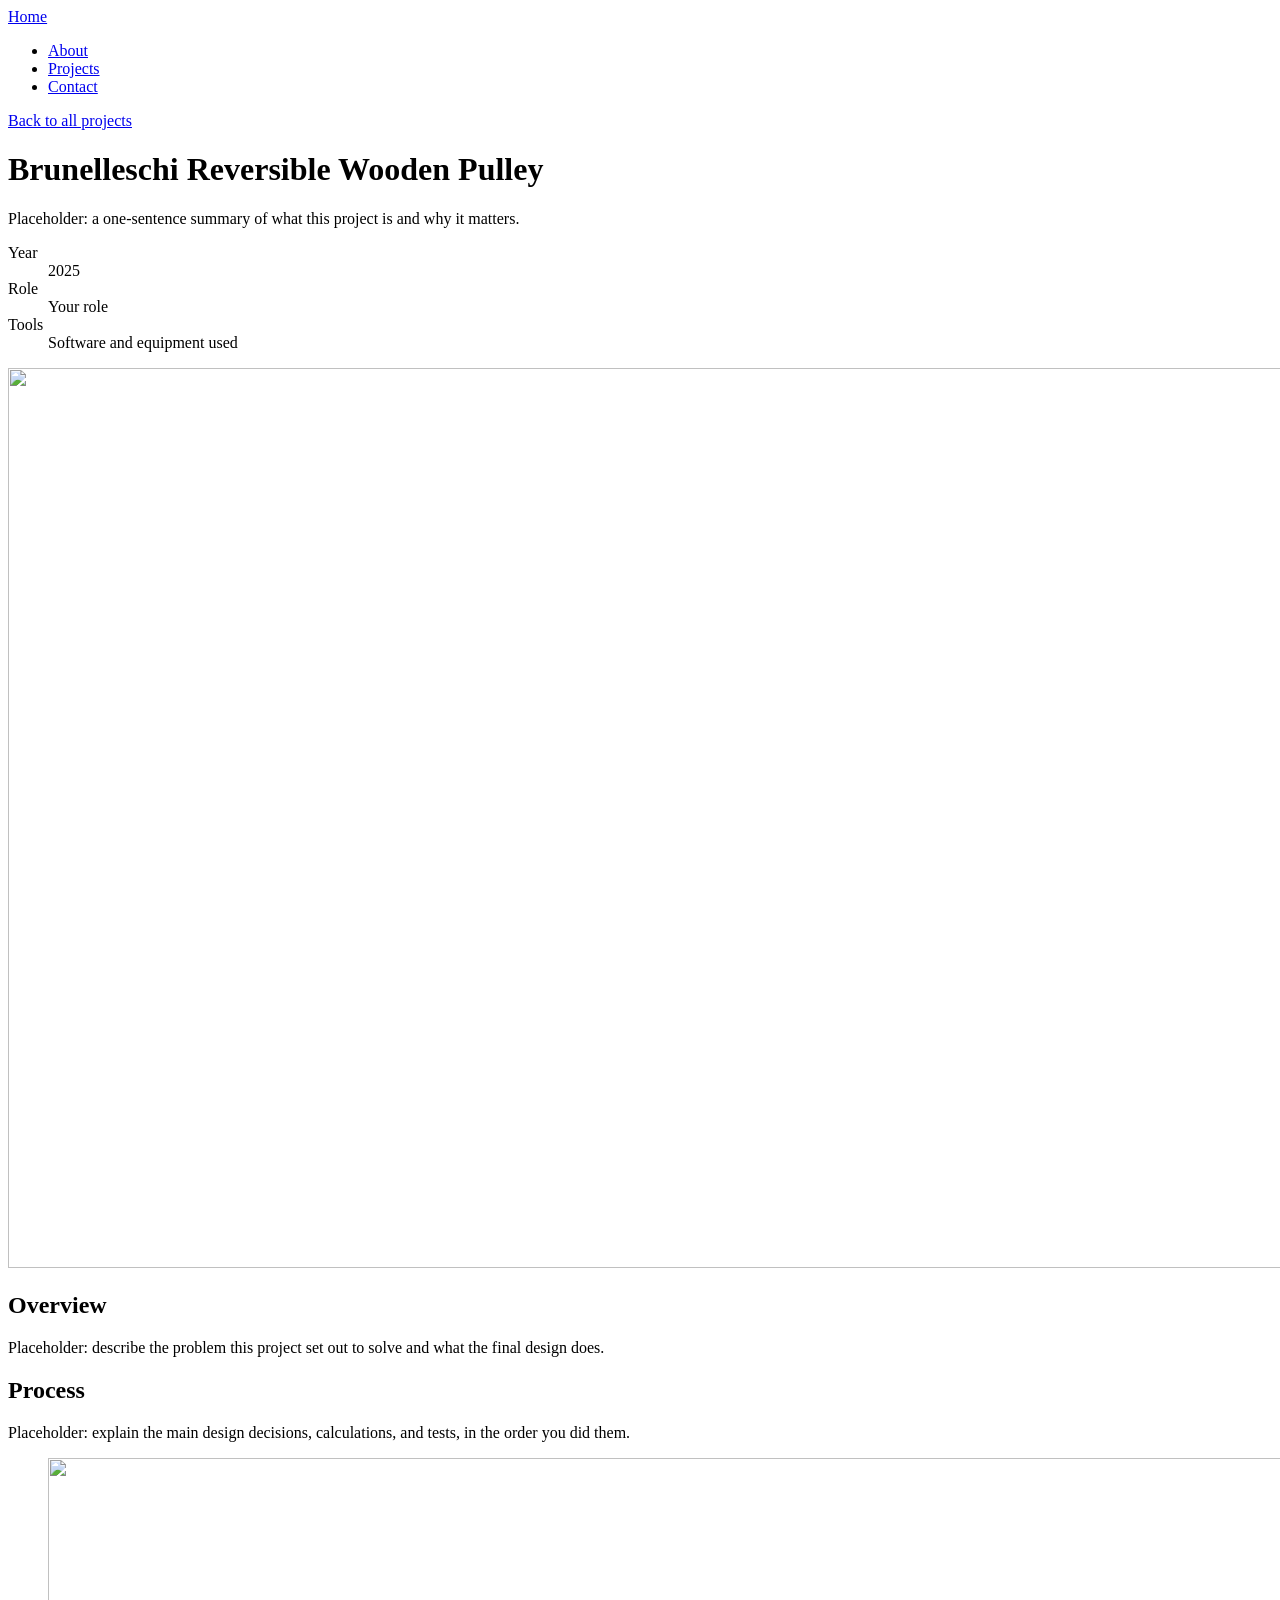
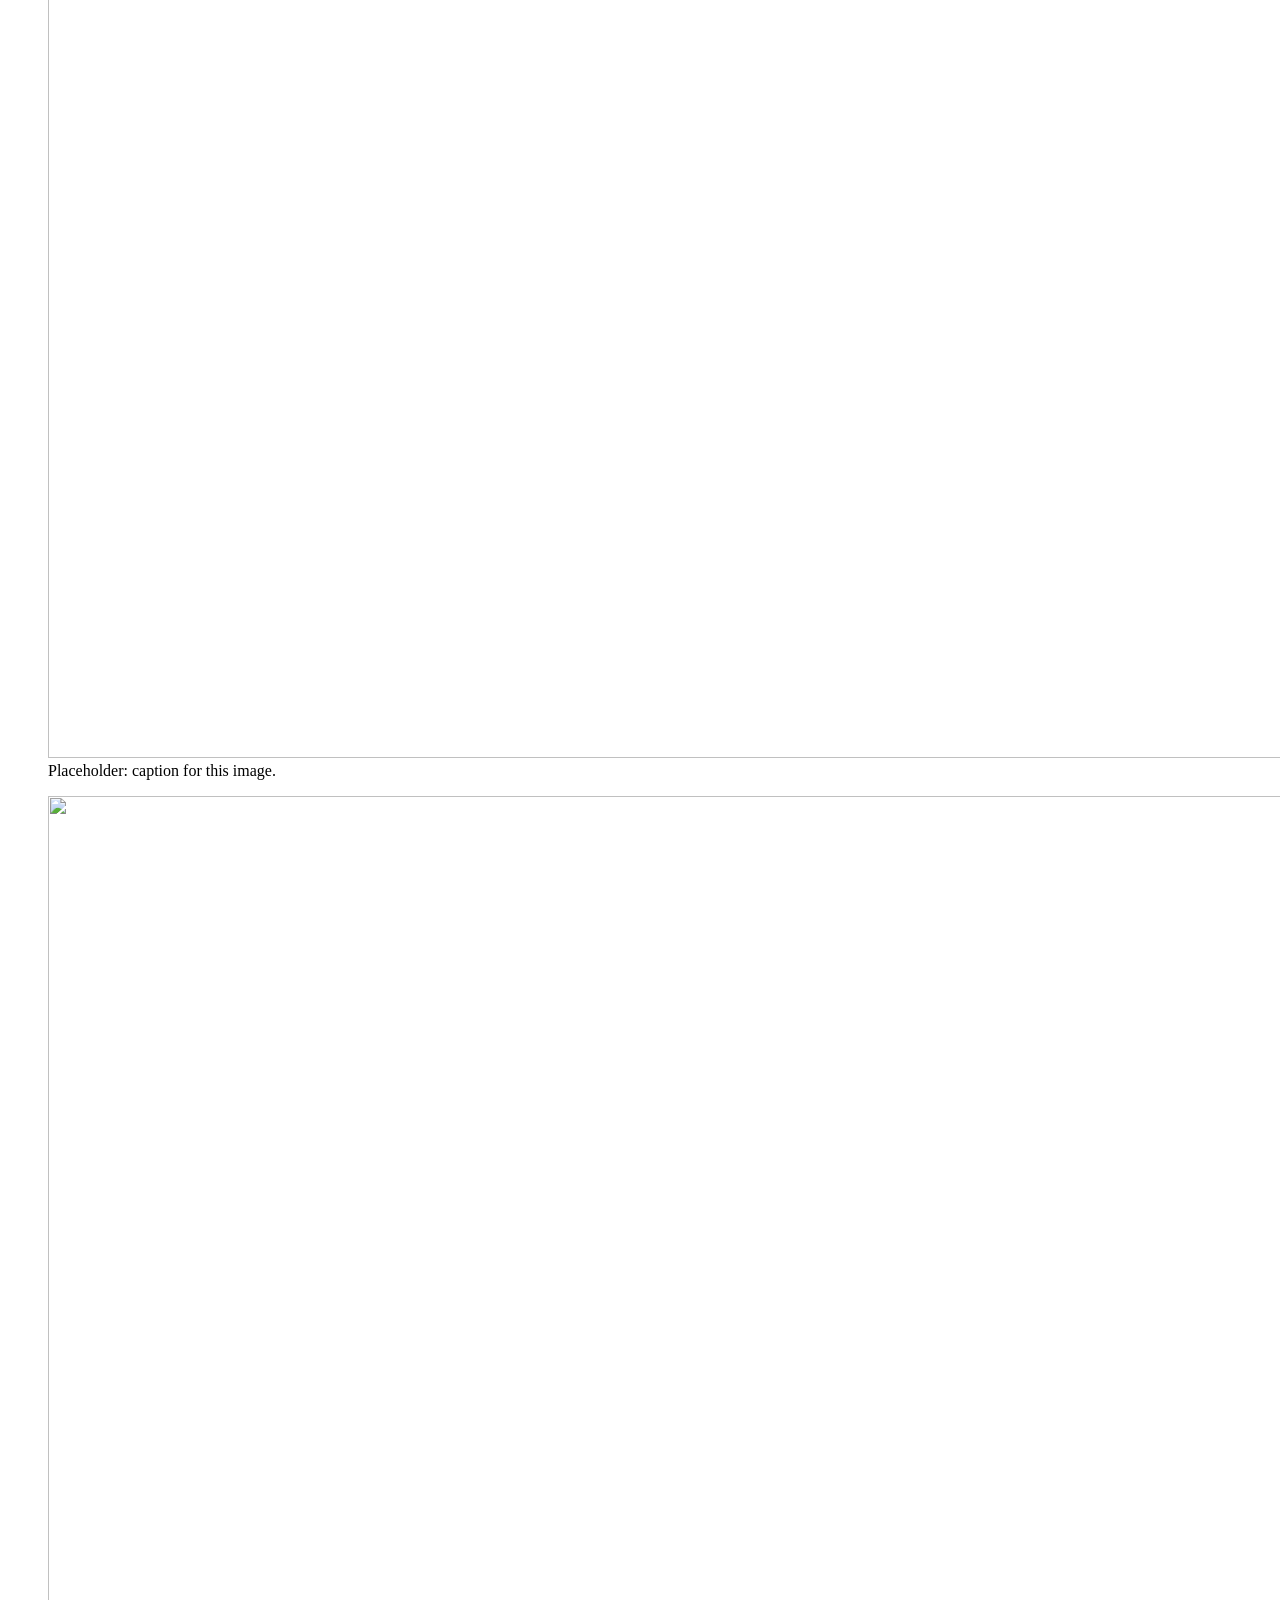
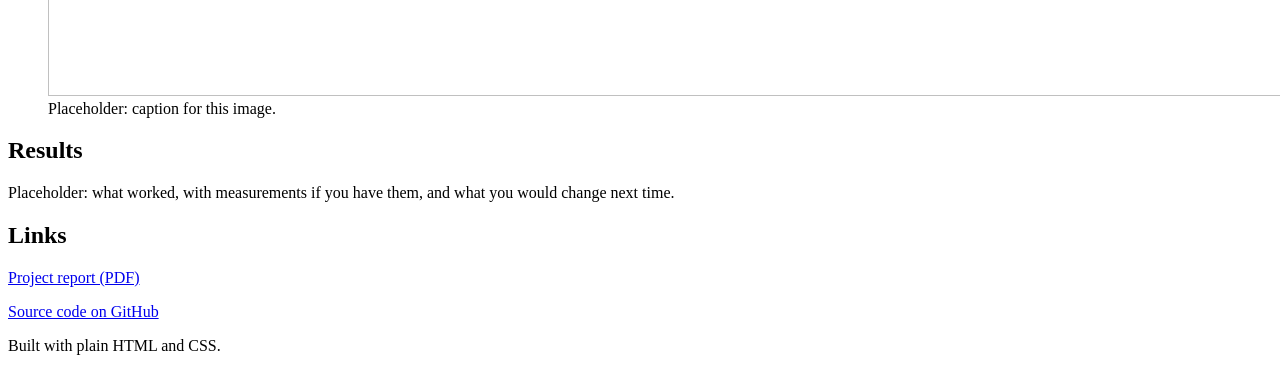
==== projects/brunelleschi-pulley.html @ 2210cf12 "Rename brunelleschi-pulley.html to projects/brunelleschi-pulley.html" ====
<!DOCTYPE html>
<html lang="en">
<head>
  <meta charset="utf-8">
  <meta name="viewport" content="width=device-width, initial-scale=1">
  <!-- EDIT: project title -->
  <title>Brunelleschi Reversible Wooden Pulley – Jacob San Juan</title>
  <meta name="description" content="Brunelleschi Reversible Wooden Pulley: a project by Jacob San Juan.">
  <link rel="preconnect" href="https://fonts.googleapis.com">
  <link rel="preconnect" href="https://fonts.gstatic.com" crossorigin>
  <link href="https://fonts.googleapis.com/css2?family=Barlow+Condensed:wght@600&family=Barlow:wght@400;500;600&display=swap" rel="stylesheet">
  <link rel="stylesheet" href="../css/style.css">
</head>
<body>

  <nav class="topbar" aria-label="Main">
    <div class="wrap">
      <a class="brand" href="../index.html">Home</a>
      <ul class="tabs">
        <li><a href="../index.html#about">About</a></li>
        <li><a href="../index.html#projects">Projects</a></li>
        <li><a href="../index.html#contact">Contact</a></li>
      </ul>
    </div>
  </nav>

  <main>
    <div class="wrap">
      <a class="back" href="../index.html#projects">Back to all projects</a>
      <div class="intro">
        <h1>Brunelleschi Reversible Wooden Pulley</h1>
        <!-- EDIT: one-sentence summary -->
        <p class="lede">Placeholder: a one-sentence summary of what this project is and why it matters.</p>
        <dl class="facts">
          <div><dt>Year</dt><dd>2025</dd></div>
          <div><dt>Role</dt><dd>Your role</dd></div>
          <div><dt>Tools</dt><dd>Software and equipment used</dd></div>
        </dl>
      </div>
      <!-- EDIT: change src to your photo (e.g. ../images/levitation-main.jpg) and describe it in alt -->
      <img class="detail-img" src="../images/placeholder.svg" width="1600" height="900" alt="">
    </div>

    <section>
      <div class="wrap">
        <h2>Overview</h2>
        <div>
          <!-- EDIT: the problem, the goal, and what you built -->
          <p>Placeholder: describe the problem this project set out to solve and what the final design does.</p>
        </div>
      </div>
    </section>

    <section>
      <div class="wrap">
        <h2>Process</h2>
        <div>
          <!-- EDIT: key design decisions, calculations, simulations, and tests -->
          <p>Placeholder: explain the main design decisions, calculations, and tests, in the order you did them.</p>
          <div class="figures">
            <figure>
              <img src="../images/placeholder.svg" width="1600" height="900" alt="">
              <figcaption>Placeholder: caption for this image.</figcaption>
            </figure>
            <figure>
              <img src="../images/placeholder.svg" width="1600" height="900" alt="">
              <figcaption>Placeholder: caption for this image.</figcaption>
            </figure>
          </div>
        </div>
      </div>
    </section>

    <section>
      <div class="wrap">
        <h2>Results</h2>
        <div>
          <!-- EDIT: what worked (with numbers if you have them) and what you would improve -->
          <p>Placeholder: what worked, with measurements if you have them, and what you would change next time.</p>
        </div>
      </div>
    </section>

    <section>
      <div class="wrap">
        <h2>Links</h2>
        <div>
          <!-- EDIT: point these at your report and code, or delete the lines you do not need -->
          <p><a href="#">Project report (PDF)</a></p>
          <p><a href="#">Source code on GitHub</a></p>
        </div>
      </div>
    </section>
  </main>

  <footer>
    <div class="wrap"><p>Built with plain HTML and CSS.</p></div>
  </footer>

</body>
</html>
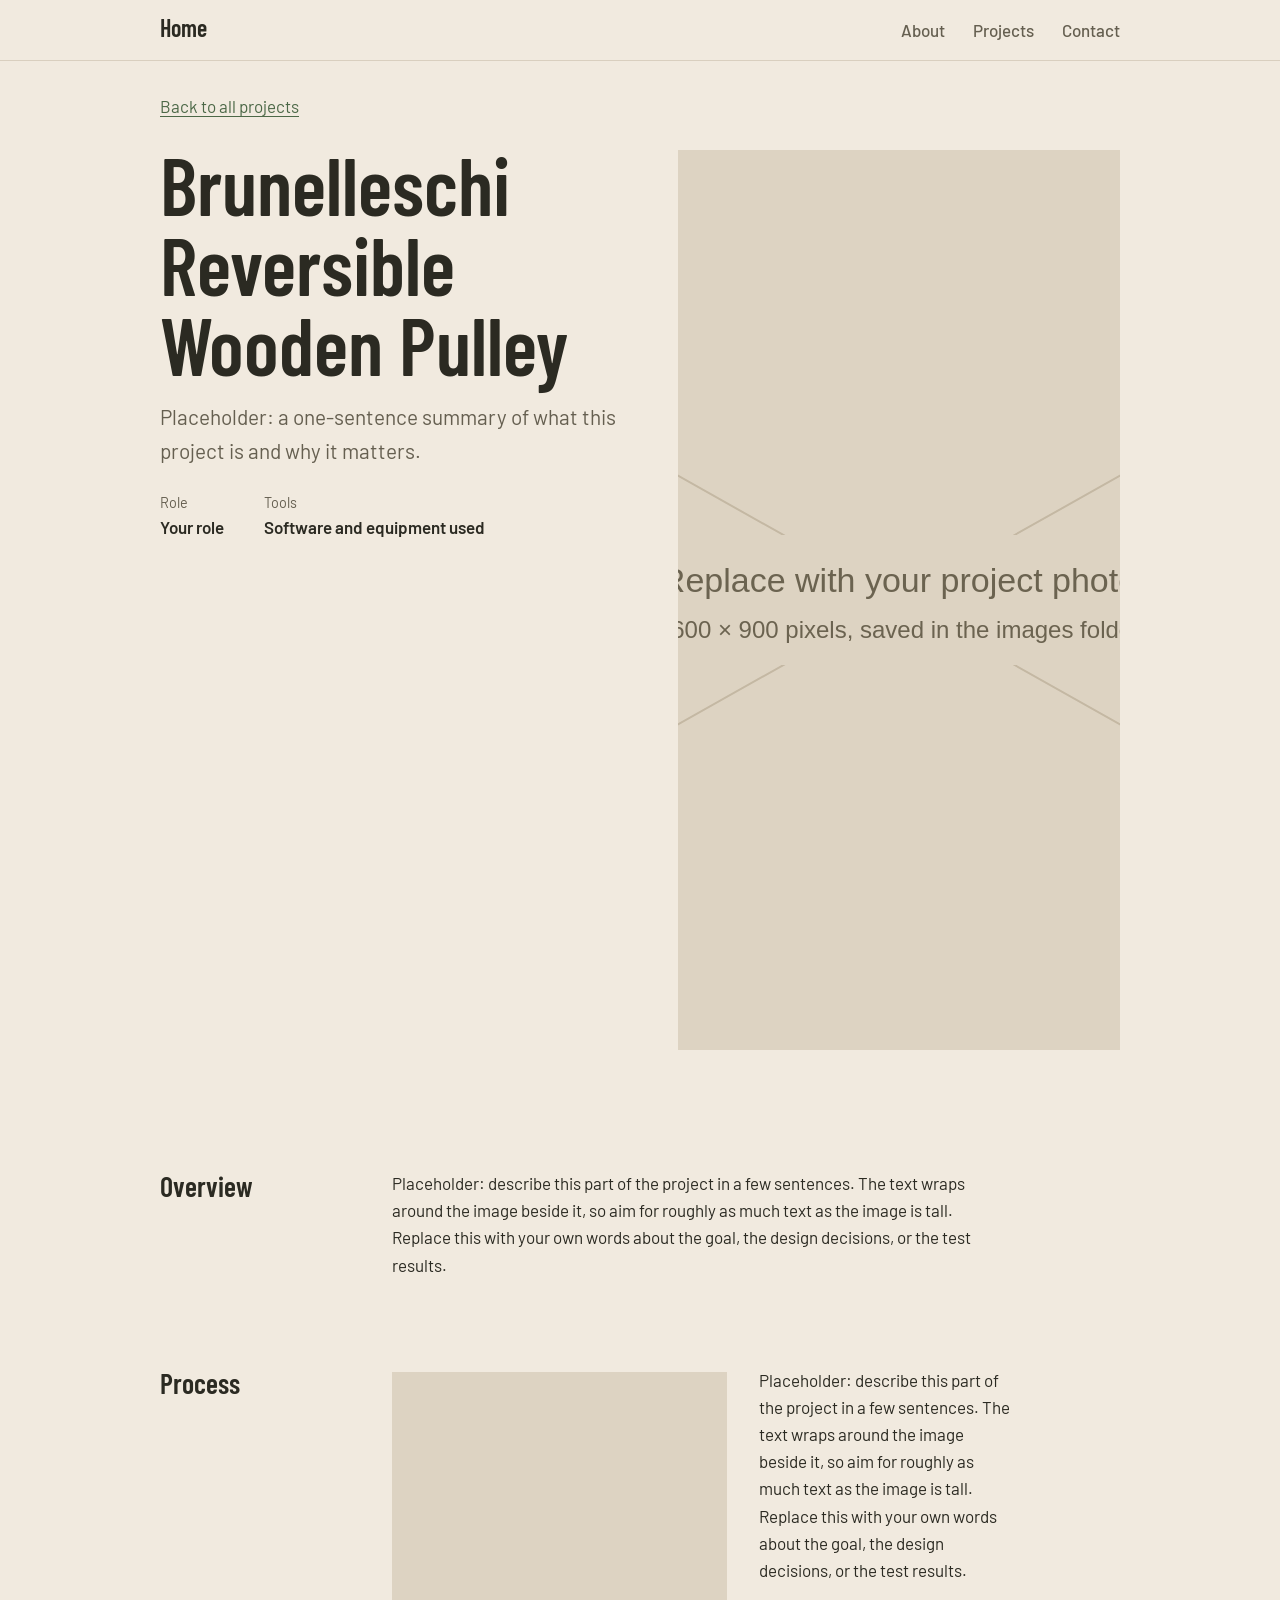
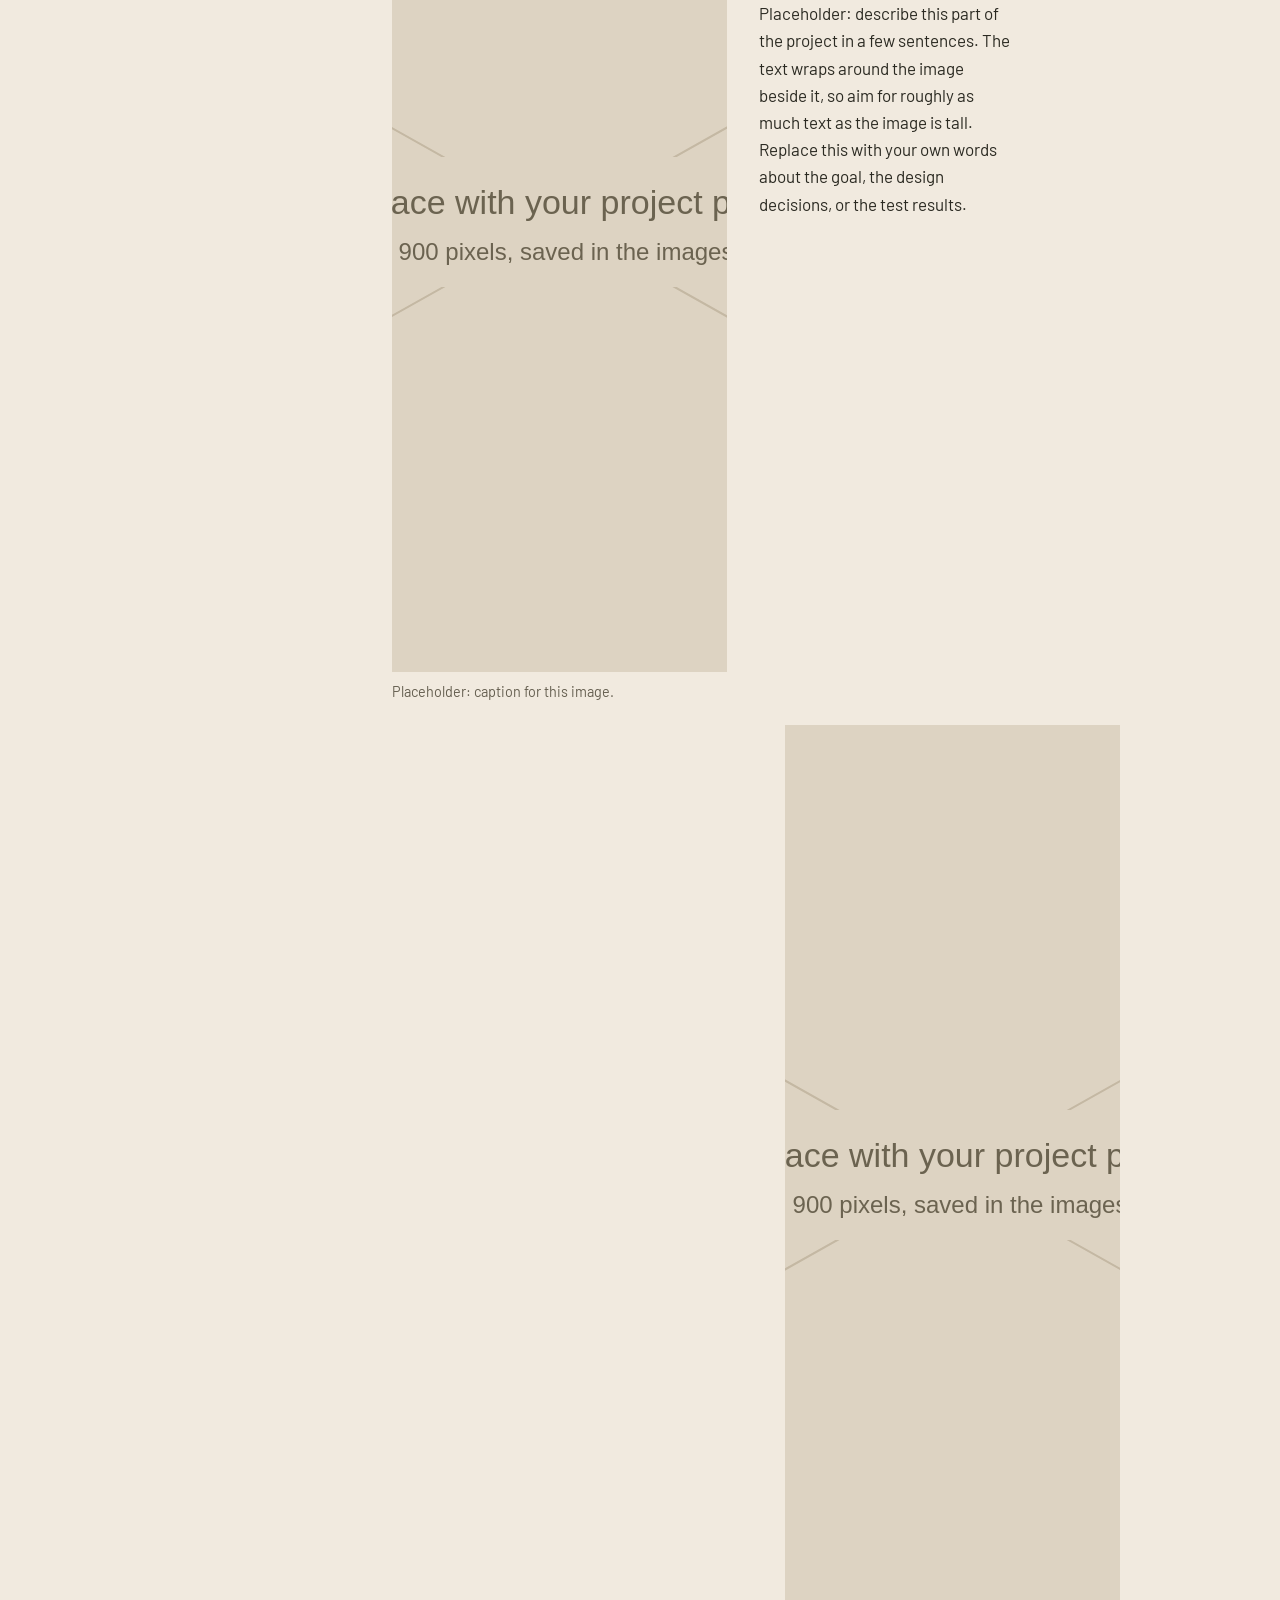
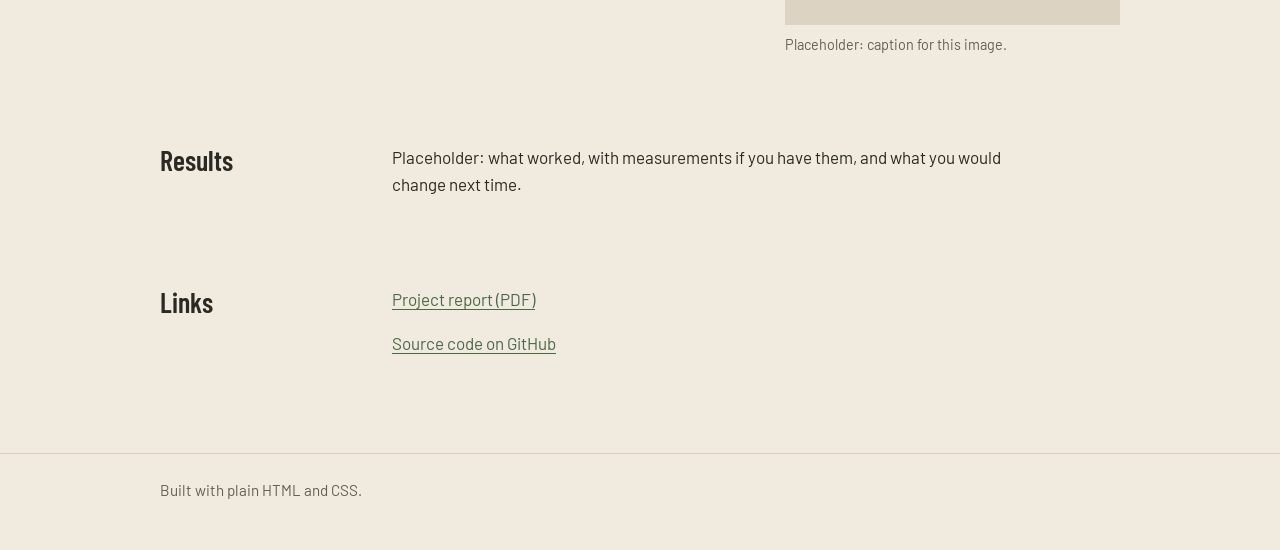
==== commit b43cbd2a: "Update brunelleschi-pulley.html" ====
--- a/projects/brunelleschi-pulley.html
+++ b/projects/brunelleschi-pulley.html
@@ -28,17 +28,18 @@
     <div class="wrap">
       <a class="back" href="../index.html#projects">Back to all projects</a>
       <div class="intro">
+        <!-- EDIT: change src to your photo and describe it in alt. Use class "left" instead of "right" to switch sides -->
+        <figure class="wrap-img right">
+          <img src="../images/placeholder.svg" width="1600" height="900" alt="">
+        </figure>
         <h1>Brunelleschi Reversible Wooden Pulley</h1>
         <!-- EDIT: one-sentence summary -->
         <p class="lede">Placeholder: a one-sentence summary of what this project is and why it matters.</p>
         <dl class="facts">
-          <div><dt>Year</dt><dd>2025</dd></div>
           <div><dt>Role</dt><dd>Your role</dd></div>
           <div><dt>Tools</dt><dd>Software and equipment used</dd></div>
         </dl>
       </div>
-      <!-- EDIT: change src to your photo (e.g. ../images/levitation-main.jpg) and describe it in alt -->
-      <img class="detail-img" src="../images/placeholder.svg" width="1600" height="900" alt="">
     </div>
 
     <section>
@@ -46,7 +47,7 @@
         <h2>Overview</h2>
         <div>
           <!-- EDIT: the problem, the goal, and what you built -->
-          <p>Placeholder: describe the problem this project set out to solve and what the final design does.</p>
+          <p>Placeholder: describe this part of the project in a few sentences. The text wraps around the image beside it, so aim for roughly as much text as the image is tall. Replace this with your own words about the goal, the design decisions, or the test results.</p>
         </div>
       </div>
     </section>
@@ -55,18 +56,18 @@
       <div class="wrap">
         <h2>Process</h2>
         <div>
-          <!-- EDIT: key design decisions, calculations, simulations, and tests -->
-          <p>Placeholder: explain the main design decisions, calculations, and tests, in the order you did them.</p>
-          <div class="figures">
-            <figure>
-              <img src="../images/placeholder.svg" width="1600" height="900" alt="">
-              <figcaption>Placeholder: caption for this image.</figcaption>
-            </figure>
-            <figure>
-              <img src="../images/placeholder.svg" width="1600" height="900" alt="">
-              <figcaption>Placeholder: caption for this image.</figcaption>
-            </figure>
-          </div>
+          <!-- EDIT: each figure sits beside the paragraph after it. Copy a figure and paragraph pair to add more -->
+          <figure class="wrap-img left">
+            <img src="../images/placeholder.svg" width="1600" height="900" alt="">
+            <figcaption>Placeholder: caption for this image.</figcaption>
+          </figure>
+          <p>Placeholder: describe this part of the project in a few sentences. The text wraps around the image beside it, so aim for roughly as much text as the image is tall. Replace this with your own words about the goal, the design decisions, or the test results.</p>
+
+          <figure class="wrap-img right">
+            <img src="../images/placeholder.svg" width="1600" height="900" alt="">
+            <figcaption>Placeholder: caption for this image.</figcaption>
+          </figure>
+          <p>Placeholder: describe this part of the project in a few sentences. The text wraps around the image beside it, so aim for roughly as much text as the image is tall. Replace this with your own words about the goal, the design decisions, or the test results.</p>
         </div>
       </div>
     </section>
--- a/css/style.css
+++ b/css/style.css
@@ -0,0 +1,94 @@
+:root {
+  --bg: #F1EADF; --ink: #2B2A22; --muted: #655F50; --rule: #D9CFBF; --accent: #4C6847;
+  --head: "Barlow Condensed", "Arial Narrow", sans-serif;
+  --body: "Barlow", system-ui, sans-serif;
+}
+@media (prefers-color-scheme: dark) {
+  :root { --bg: #1D1B16; --ink: #EAE4D6; --muted: #A9A38F; --rule: #34322A; --accent: #9DBB92; }
+}
+* { box-sizing: border-box; }
+html { scroll-behavior: smooth; }
+@media (prefers-reduced-motion: reduce) { html { scroll-behavior: auto; } * { transition: none !important; } }
+body { margin: 0; background: var(--bg); color: var(--ink); font: 1.0625rem/1.6 var(--body); }
+a { color: var(--accent); text-underline-offset: 3px; }
+a:focus-visible { outline: 3px solid var(--accent); outline-offset: 3px; }
+.wrap { width: min(960px, 100% - 2.5rem); margin-inline: auto; }
+
+/* ---------- Tabs ---------- */
+.topbar { position: sticky; top: 0; z-index: 10; background: var(--bg); border-bottom: 1px solid var(--rule); }
+.topbar .wrap { display: flex; flex-wrap: wrap; align-items: baseline; justify-content: space-between; gap: .25rem 2rem; }
+.brand { font: 600 1.5rem/1 var(--head); color: var(--ink); text-decoration: none; padding: 1rem 0; }
+.tabs { display: flex; gap: 1.75rem; margin: 0; padding: 0; list-style: none; }
+.tabs a {
+  display: block; padding: 1rem 0 calc(1rem - 2px); color: var(--muted); text-decoration: none; font-weight: 500;
+  border-bottom: 2px solid transparent; transition: color .15s, border-color .15s;
+}
+.tabs a:hover, .tabs a:focus-visible { color: var(--ink); border-bottom-color: var(--accent); }
+
+/* ---------- Front page ---------- */
+.intro { padding: clamp(3rem, 9vw, 6rem) 0 2rem; }
+h1 { font: 600 clamp(2.75rem, 8vw, 5rem)/1 var(--head); margin: 0 0 1rem; }
+.hello { display: block; font-size: 1.75rem; color: var(--muted); margin-bottom: .5rem; }
+.lede { font-size: 1.3rem; color: var(--muted); max-width: 52ch; margin: 0; }
+
+/* Any photo you drop in is cropped to a 16:9 frame */
+.hero-img { display: block; width: 100%; aspect-ratio: 16 / 9; object-fit: cover; background: var(--rule); }
+
+section { padding: clamp(2.5rem, 7vw, 4.5rem) 0 0; scroll-margin-top: 3.5rem; }
+@media (min-width: 760px) { section .wrap { display: grid; grid-template-columns: 200px 1fr; gap: 2rem; } }
+h2 { font: 600 1.75rem/1.2 var(--head); margin: 0 0 1rem; }
+p { margin: 0 0 1rem; max-width: 62ch; }
+
+/* Projects: heading on top, full-width gallery underneath */
+section .wrap.stack { display: block; }
+.gallery { list-style: none; margin: 0; padding: 0; display: grid; gap: 2rem 1.5rem; grid-template-columns: repeat(auto-fill, minmax(min(100%, 260px), 1fr)); }
+.card { display: block; color: inherit; text-decoration: none; }
+.card img { display: block; width: 100%; aspect-ratio: 16 / 9; object-fit: cover; background: var(--rule); transition: opacity .15s; }
+.card-title { display: block; padding-top: .75rem; }
+.card-title strong { font-weight: 600; transition: color .15s; }
+.card-desc { display: block; margin-top: .25rem; color: var(--muted); font-size: .95rem; }
+.card:hover strong, .card:focus-visible strong { color: var(--accent); }
+.card:hover img, .card:focus-visible img { opacity: .85; }
+
+footer { margin-top: clamp(3rem, 8vw, 5rem); border-top: 1px solid var(--rule); padding: 1.5rem 0 3rem; color: var(--muted); font-size: .95rem; }
+footer p { margin: 0; }
+
+/* ---------- Load-in: the name and tagline rise, then the image wipes in from the left ---------- */
+@keyframes rise   { from { opacity: 0; transform: translateY(12px); } }
+@keyframes reveal { from { clip-path: inset(0 100% 0 0); } to { clip-path: inset(0 0 0 0); } }
+.intro h1, .intro .lede { animation: rise .7s cubic-bezier(.2, .7, .2, 1) both; }
+.intro .lede { animation-delay: .12s; }
+.hero-img { animation: reveal 1s cubic-bezier(.65, 0, .2, 1) .3s both; }
+@media (prefers-reduced-motion: reduce) {
+  .intro h1, .intro .lede, .hero-img { animation: none; }
+}
+
+/* ---------- Expandable gallery ---------- */
+.more { margin-top: 2rem; }
+.more > summary { list-style: none; cursor: pointer; display: inline-block; padding: .6rem 1.1rem; border: 1px solid var(--accent); color: var(--accent); font-weight: 500; transition: background .15s, color .15s; }
+.more > summary::-webkit-details-marker { display: none; }
+.more > summary:hover { background: var(--accent); color: var(--bg); }
+.more > summary:focus-visible { outline: 3px solid var(--accent); outline-offset: 3px; }
+.more .when-open { display: none; }
+.more[open] .when-open { display: inline; }
+.more[open] .when-closed { display: none; }
+.more .gallery { margin-top: 2rem; }
+
+/* ---------- Project pages ---------- */
+.intro { display: flow-root; }
+section .wrap > div { display: flow-root; }
+.back { display: inline-block; margin-top: 2rem; }
+.back + .intro { padding-top: 1.5rem; }
+.facts { display: flex; flex-wrap: wrap; gap: .5rem 2.5rem; margin: 1.5rem 0 0; padding: 0; }
+.facts dt { font-size: .9rem; color: var(--muted); }
+.facts dd { margin: 0; font-weight: 600; }
+
+/* Images that text wraps around: give the <figure> class "left" or "right" */
+.wrap-img { width: 46%; margin: .35rem 0 1rem; clear: both; }
+.wrap-img.right { float: right; margin-left: 2rem; }
+.wrap-img.left  { float: left;  margin-right: 2rem; }
+.wrap-img img { display: block; width: 100%; aspect-ratio: 3 / 2; object-fit: cover; background: var(--rule); }
+.wrap-img figcaption { margin-top: .5rem; font-size: .9rem; color: var(--muted); }
+@media (max-width: 640px) {
+  .wrap-img.left, .wrap-img.right { float: none; width: 100%; margin: 1rem 0; }
+}
